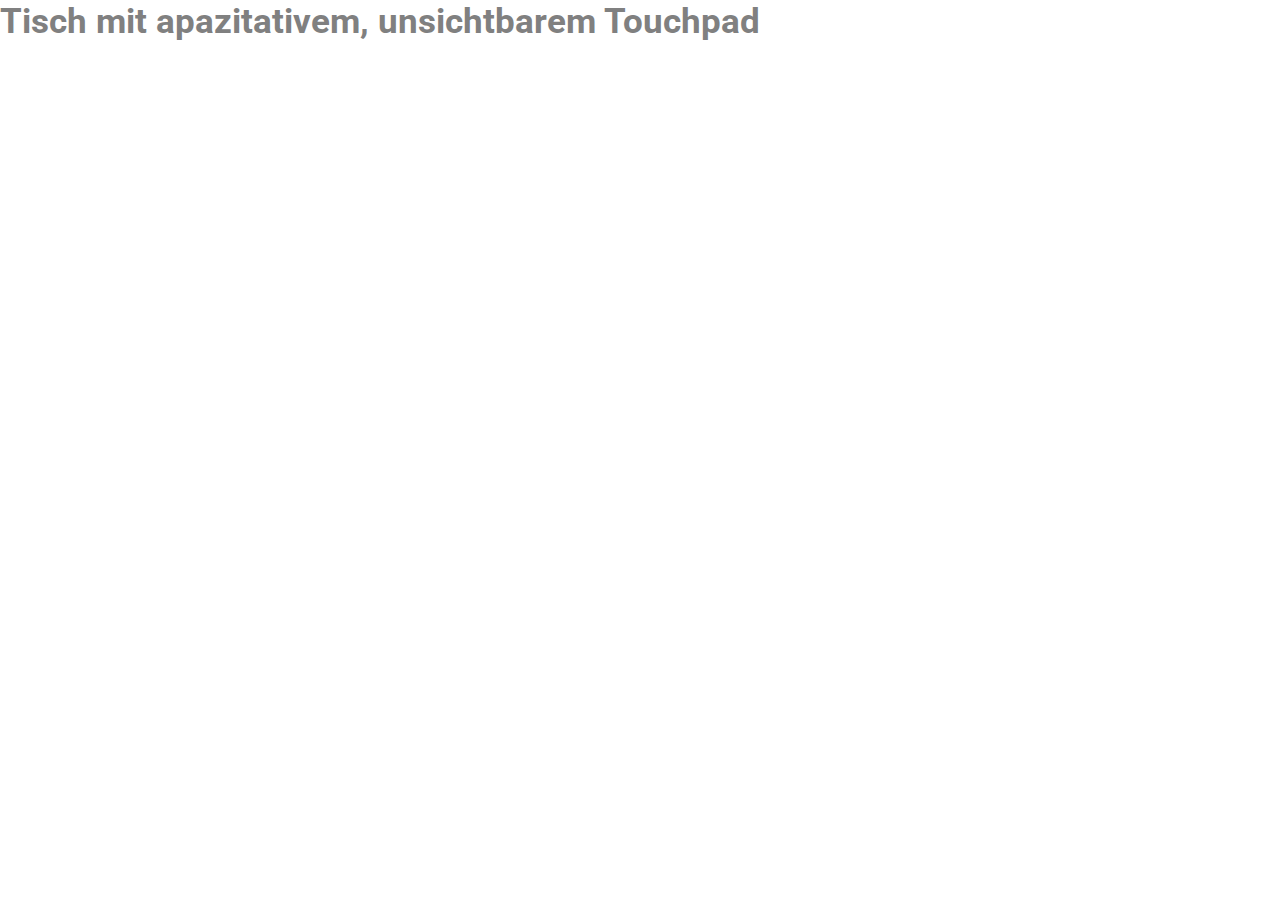
==== captisch.html @ a75b4aae "project bg images" ====
<!DOCTYPE html>
<html lang="de" dir="ltr">
  <head>
    <meta charset="utf-8">
    <title>Cap Tisch</title>
    <link rel="stylesheet" type="text/css" href="style.css">
    <link rel="icon" type="image/png" href="favicon.png" sizes="32x32">
    <link href="https://fonts.googleapis.com/icon?family=Material+Icons" rel="stylesheet">
    <link href="https://fonts.googleapis.com/css2?family=Roboto&display=swap" rel="stylesheet">
  </head>
  <body>
    <h3>Tisch mit apazitativem, unsichtbarem Touchpad</h3>
  </body>
</html>
---- style.css ----
:root {
	--sideMargin: 90px;
}

* { margin: 0, padding: 0 }

html, body {
	scroll-behavior: smooth;
  background: white;
	margin: 0;
}

h1, h2, h3, h4, p, a {
  margin: 0;
	padding: 0
  color: #c9c9c9;
	color: grey;
  font-family: Roboto;
	text-decoration: none;
}

h1 {
	font-size: 6em;
}

h2 {
	font-size: 3.4em;
}

h3 {
	font-size: 2.2em;
}

h4 {
	font-size: 1.4em;
	margin-top: 40px;
	text-align: center;
}

.transparentSec {
	background-color: grey;
	background-size: cover;
	background-position: center;
	background-attachment: fixed;
	padding: 180px var(--sideMargin);
}

.solidSec {
	background-color: white;
  padding: 180px var(--sideMargin);
}

.transparentSec h1, .transparentSec h2, .transparentSec h3, .transparentSec h4 {
	color: white;
}

#landingSec {
	height: 100vh;
	background-image: url("res/profile.jpg");
	display: flex;
  align-items: center;
	padding: 0 var(--sideMargin);
}

.greetingWrapper {
	width: 300px;
}

.icon {
	width: 200px;
	color: white;
	font-size: 200px !important;
	font-weight: lighter;
}

.scrollIcon {
	position: absolute;
	bottom: 0;
	right: 0;
	left: 0;
	margin: auto;
	text-align: center;
}

.iconWrapper {
	width: 100%;
}

.gridContainer {
	display: grid;
	grid-template-columns: 1fr 1fr 1fr;
	column-gap: 3%;
  row-gap: 40px;
}

.gridItem {
	background-color: lightgrey;
	height: 300px;
	display: flex;
	align-items: center;
	justify-content: center;
	background-size: cover;
	background-position: center;
	background-repeat: no-repeat;
	cursor: pointer;
}

.gridItem h3 {
	color: white;
	text-align: center;
}

.borderDiv {
	border-style: solid;
	color: white;
	padding: 0 0.7em;
	opacity: 0;
	transition: all 0.4s;
}

.gridItem:hover .borderDiv {
	opacity: 1;
}

#gridItem0 {
	background-image: url("res/coreicon.png");
	background-size: 70%;
}

#gridItem1 {
	background-image: url("res/megan.jpg");
}

#gridItem2 {
	background-image: url("res/megan.jpg");
}

#gridItem3 {
	background-image: url("res/monster.jpg");
}

#gridItem4 {
	background-image: url("res/tisch.png");
}

#gridItem5 {
	background-image: url("res/maske.jpg");
}

#skillSec {
	background-image: url("res/berg.jpg");
	display: flex;
	flex-direction: column;
	align-items: center;
}

.projektHead {
	padding-bottom: 120px;
}

.skillWrapper {
	width: 100%;
	display: grid;
	grid-template-columns: 1fr 1fr 1fr;
	column-gap: 3%;
	padding-top: 80px;
}

.skillItem {
	padding-top: 80px;
	display: flex;
	flex-direction: column;
	align-items: center;
	margin: 0 auto;
}

@media only screen and (max-device-width: 800px) {

	.gridContainer{
		grid-template-columns: 1fr 1fr;
	}

	.skillWrapper {
		grid-template-columns: 1fr 1fr;
	}

	.transparentSec {
		background-attachment: scroll;
	}
}

@media only screen and (max-device-width: 600px) {

	.gridContainer{
		grid-template-columns: 1fr;
	}

	.skillWrapper {
		grid-template-columns: 1fr;
	}
}

@@media (prefers-color-scheme: dark) {

}
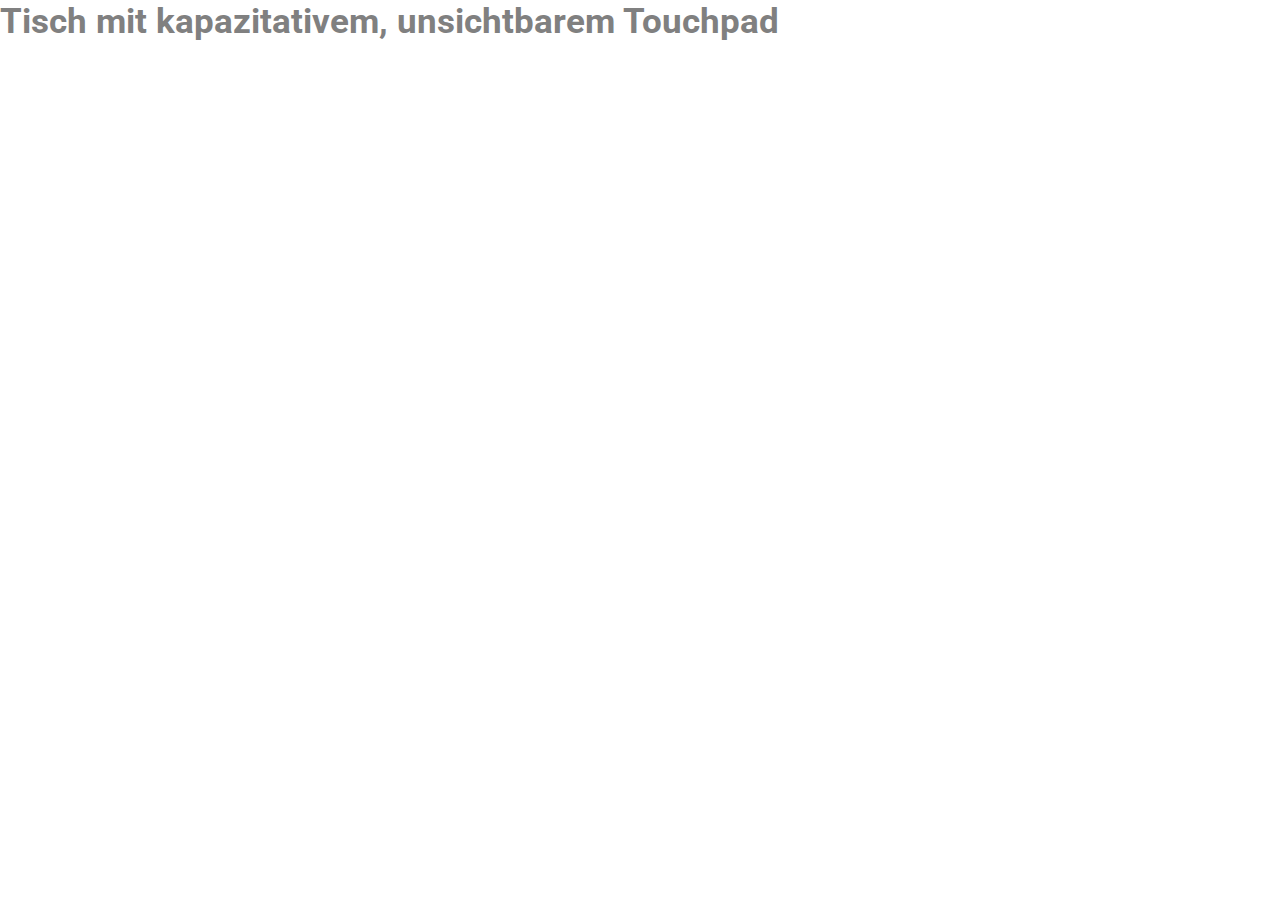
==== commit f04214e1: "js1" ====
--- a/captisch.html
+++ b/captisch.html
@@ -9,6 +9,6 @@
     <link href="https://fonts.googleapis.com/css2?family=Roboto&display=swap" rel="stylesheet">
   </head>
   <body>
-    <h3>Tisch mit apazitativem, unsichtbarem Touchpad</h3>
+    <h3>Tisch mit kapazitativem, unsichtbarem Touchpad</h3>
   </body>
 </html>
--- a/style.css
+++ b/style.css
@@ -12,8 +12,7 @@
 
 h1, h2, h3, h4, p, a {
   margin: 0;
-	padding: 0
-  color: #c9c9c9;
+	padding: 0;
 	color: grey;
   font-family: Roboto;
 	text-decoration: none;
@@ -86,6 +85,39 @@
 	width: 100%;
 }
 
+.projektHead {
+	padding-bottom: 120px;
+}
+
+.projektHeadWrapper {
+	position: relative;
+}
+
+.viewAll {
+	border-style: solid;
+	padding: 0 0.3em;
+}
+
+#viewAllTop {
+	position: absolute;
+	bottom: 0;
+	right: 0;
+}
+
+.viewAllBottomWrapper {
+	display: none;
+	justify-content: center;
+}
+
+#viewAllBottom {
+	margin-top: 60px;
+}
+
+.viewAll:hover {
+	cursor: pointer;
+	color: darkgrey;
+}
+
 .gridContainer {
 	display: grid;
 	grid-template-columns: 1fr 1fr 1fr;
@@ -147,15 +179,23 @@
 	background-image: url("res/maske.jpg");
 }
 
+.hiddenP {
+	display: none;
+}
+
+#gridItem6 {
+	background-image: url("res/monster.jpg");
+}
+
+#gridItem7 {
+	background-image: url("res/monster.jpg");
+}
+
 #skillSec {
 	background-image: url("res/berg.jpg");
 	display: flex;
 	flex-direction: column;
 	align-items: center;
-}
-
-.projektHead {
-	padding-bottom: 120px;
 }
 
 .skillWrapper {
@@ -181,12 +221,16 @@
 	}
 
 	.skillWrapper {
-		grid-template-columns: 1fr 1fr;
+		grid-template-columns: 1fr;
 	}
 
 	.transparentSec {
 		background-attachment: scroll;
 	}
+
+	.borderDiv {
+		opacity: 1;
+	}
 }
 
 @media only screen and (max-device-width: 600px) {
@@ -195,11 +239,11 @@
 		grid-template-columns: 1fr;
 	}
 
-	.skillWrapper {
-		grid-template-columns: 1fr;
-	}
-}
-
-@@media (prefers-color-scheme: dark) {
-
-}
+	#viewAllTop {
+		display: none;
+	}
+
+	.viewAllBottomWrapper {
+		display: flex;
+	}
+}
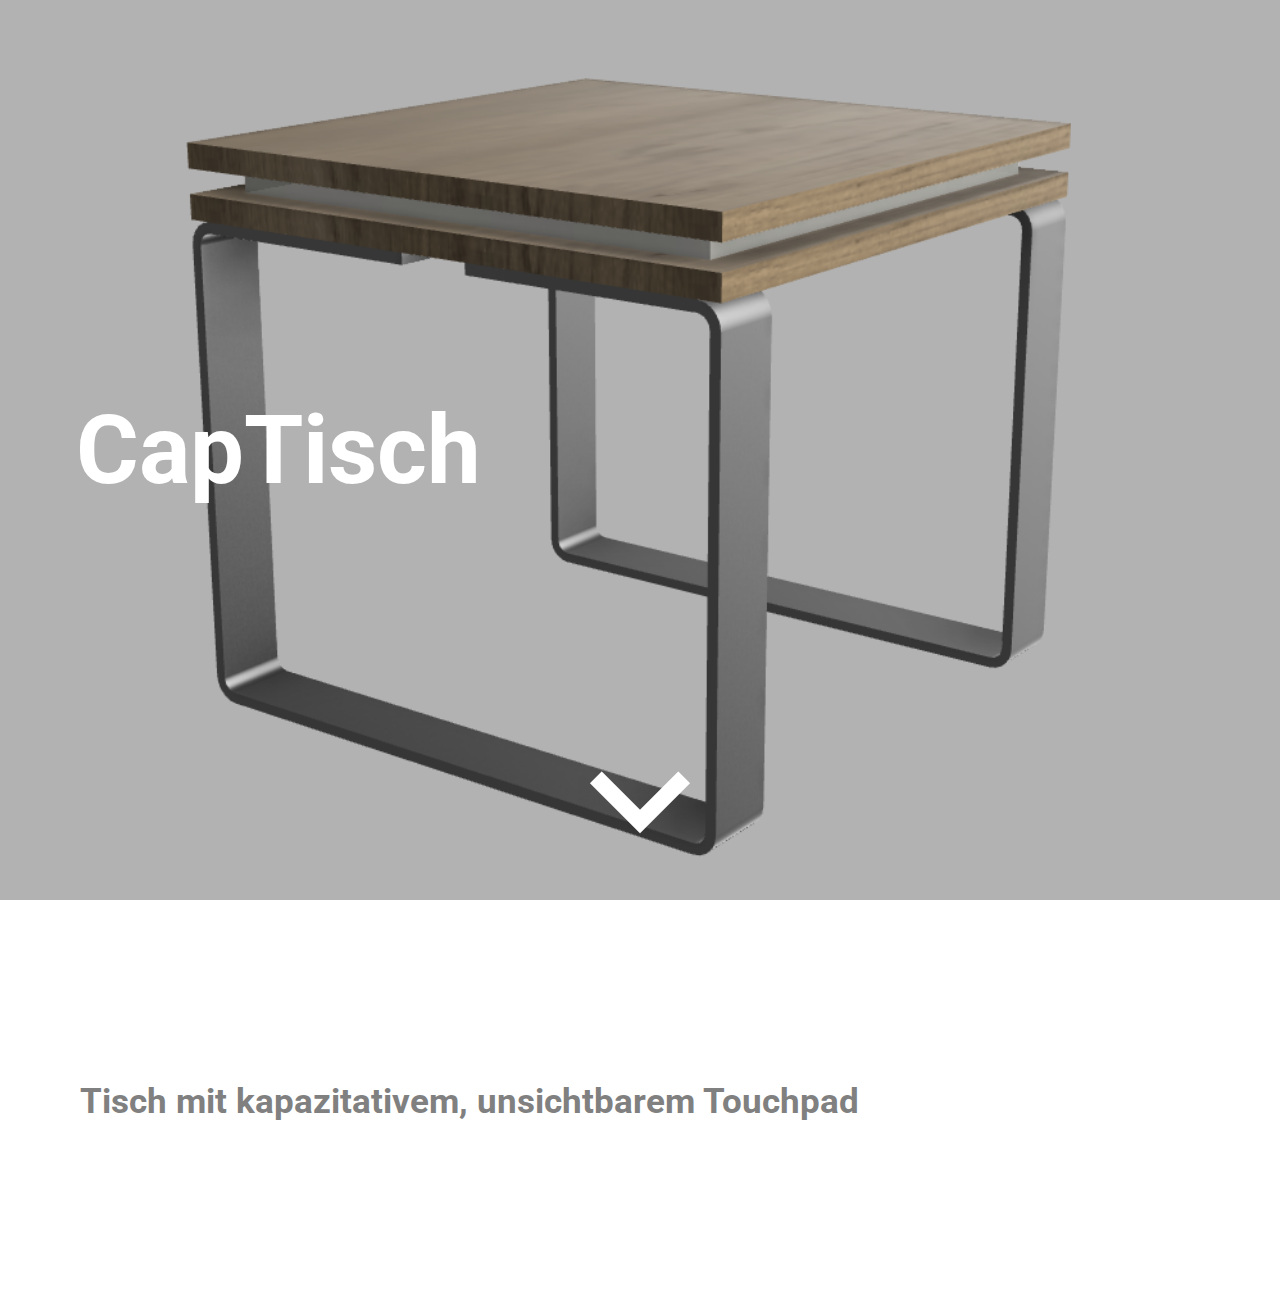
==== commit 27840fbb: "sub sites update" ====
--- a/captisch.html
+++ b/captisch.html
@@ -4,11 +4,22 @@
     <meta charset="utf-8">
     <title>Cap Tisch</title>
     <link rel="stylesheet" type="text/css" href="style.css">
-    <link rel="icon" type="image/png" href="favicon.png" sizes="32x32">
+    <link rel="stylesheet" href="sub.css">
+    <link rel="icon" type="image/svg+xml" href="favicon.svg">
     <link href="https://fonts.googleapis.com/icon?family=Material+Icons" rel="stylesheet">
     <link href="https://fonts.googleapis.com/css2?family=Roboto&display=swap" rel="stylesheet">
   </head>
   <body>
-    <h3>Tisch mit kapazitativem, unsichtbarem Touchpad</h3>
+    <div class="transparentSec landingSec" id="tischLanding">
+      <div class="greetingWrapper">
+        <h1>CapTisch</h1>
+      </div>
+      <div class="iconWrapper">
+        <span class="material-icons icon scrollIcon">expand_more</span>
+      </div>
+    </div>
+    <div class="solidSec">
+      <h3>Tisch mit kapazitativem, unsichtbarem Touchpad</h3>
+    </div>
   </body>
 </html>
--- a/style.css
+++ b/style.css
@@ -1,5 +1,5 @@
 :root {
-	--sideMargin: 90px;
+	--sideMargin: 80px;
 }
 
 * { margin: 0, padding: 0 }
@@ -20,6 +20,7 @@
 
 h1 {
 	font-size: 6em;
+	margin-left: -0.04em;
 }
 
 h2 {
@@ -53,7 +54,7 @@
 	color: white;
 }
 
-#landingSec {
+.landingSec {
 	height: 100vh;
 	background-image: url("res/profile.jpg");
 	display: flex;
@@ -62,7 +63,7 @@
 }
 
 .greetingWrapper {
-	width: 300px;
+	min-width: 300px;
 }
 
 .icon {
--- a/sub.css
+++ b/sub.css
@@ -0,0 +1,37 @@
+#coreLanding {
+	background-image: url("res/coreicon.png ");
+	background-size: 60%;
+	background-repeat: no-repeat;
+}
+
+#meganLanding {
+	background-image: url("res/megan.jpg ");
+}
+
+#rgbledLanding {
+  background-image: url("res/monster.jpg");
+}
+
+#monsterLanding {
+	background-image: url("res/monster.jpg ");
+}
+
+#tischLanding {
+	background-image: url("res/tisch.png ");
+}
+
+#maskeLanding {
+  background-image: url("res/maske.jpg");
+}
+
+#labpsLanding {
+  background-image: url("res/monster.jpg");
+}
+
+#mausLanding {
+  background-image: url("res/monster.jpg");
+}
+
+.greetingWrapper {
+	width: 1500px;
+}
